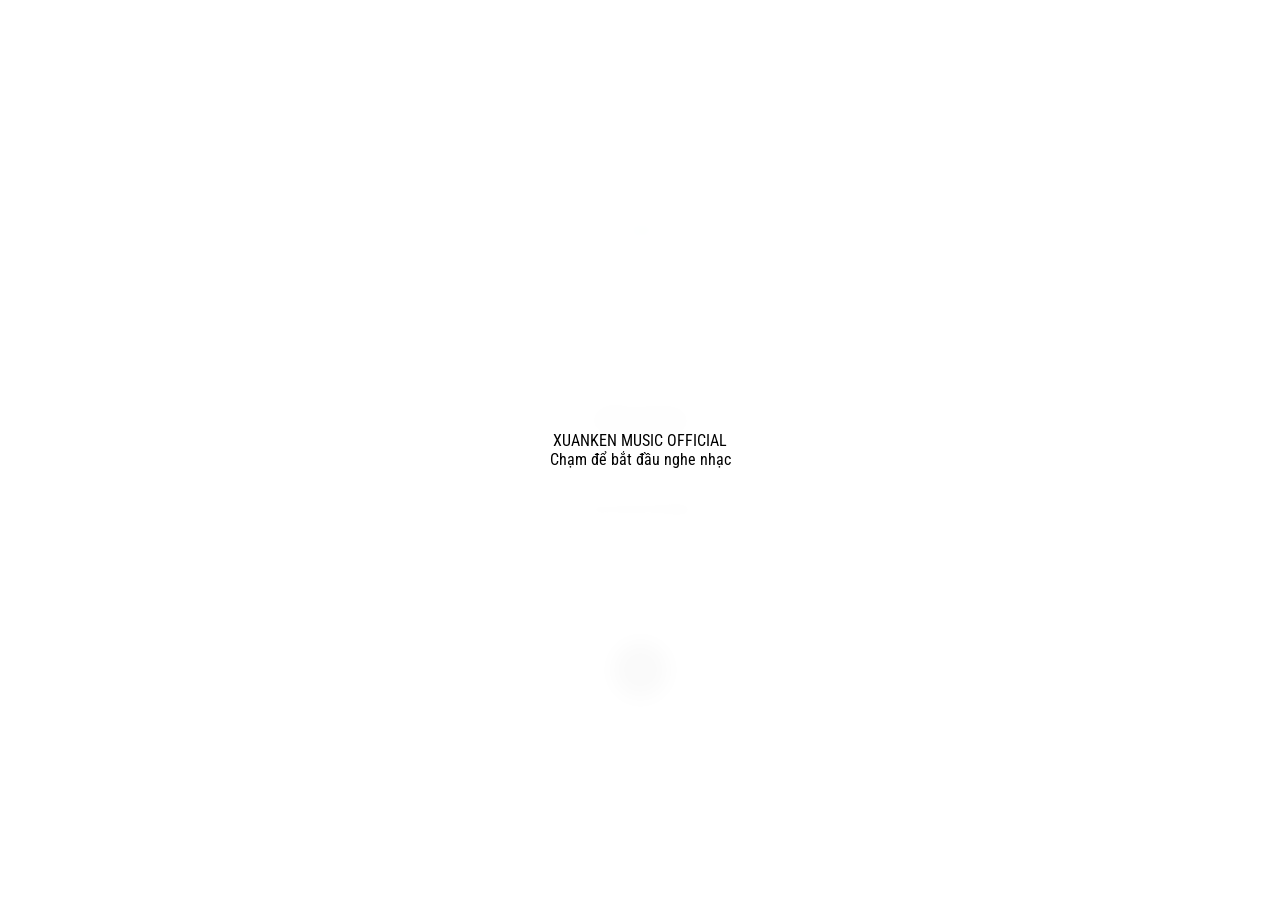
==== index.html @ d291ff40 "Add files via upload" ====
<!DOCTYPE html>
<html lang="vi">
<head>
    <meta charset="UTF-8">
    <meta name="viewport" content="width=device-width, initial-scale=1.0, user-scalable=no, viewport-fit=cover">
    <link href="https://raw.githubusercontent.com/nokiapro/xuankenofficial/main/icon.png" rel="shortcut icon" type="image/x-icon" />
    <title>XuanKen Music Official</title>
    <script src="https://cdn.tailwindcss.com"></script>
    <link rel="stylesheet" href="https://kit-pro.fontawesome.com/releases/v7.2.0/css/pro.min.css">
    <link rel="stylesheet" href="css/style.css">
</head>
<body>

    <div id="toast-msg"></div>

    <div id="interaction-hint">
        <div class="mb-4 border-4 border-gray-200 border-t-black rounded-full w-12 h-12 animate-spin-custom"></div>
        <p class="font-bold text-2xl text-center px-4 tracking-tighter">XUANKEN MUSIC OFFICIAL</p>
        <p class="text-gray-500 text-sm mt-2"><i class="fa-light fa-face-grin-stars"></i> Chạm để bắt đầu nghe nhạc <i class="fa-light fa-face-grin-stars"></i></p>
    </div>

    <div class="player-container">
        <div class="header-section">
            <div class="top-left-action">
                <div class="btn-icon" id="open-timer-btn" title="Hẹn giờ tắt">
                    <i class="fal fa-stopwatch"></i>
                </div>
                <div class="btn-icon" id="listen-count-btn" title="Lượt nghe">
                    <i class="fal fa-headphones"></i>
                </div>
            </div>

            <div class="top-right-action">
                <div class="btn-icon" id="theme-toggle" title="Chế độ sáng/tối">
                    <i class="fal fa-sun"></i>
                </div>
                <div class="btn-icon" id="list-btn" title="Danh sách bài hát">
                    <i class="fal fa-list-music"></i>
                </div>
            </div>
            
            <div class="album-art">
                <img id="current-art" src="https://raw.githubusercontent.com/nokiapro/xuankenofficial/main/logoofficial.png" alt="Art">
            </div>
            <div class="song-info-main">
                <span class="song-title" id="current-title">Sẵn sàng</span>
                <span class="artist-name" id="current-artist">XuanKen Official</span>
                <div class="lyric-container" id="lyric-container">
                    <div class="current-lyric" id="lyric-text"><i class="fa-light fa-face-grin-hearts"></i> Chọn bài hát để phát <i class="fa-light fa-face-grin-hearts"></i></div>
                </div>
            </div>
        </div>

        <div class="controls-bar">
            <div class="progress-wrapper">
                <div class="progress-bar-container" id="progress-area">
                    <div class="progress-filled" id="progress-bar"></div>
                </div>
                <div class="time-info">
                    <span id="time-current">00:00</span>
                    <span id="time-total">00:00</span>
                </div>
            </div>

            <div class="main-actions">
                <div class="btn-icon" id="shuffle-btn" title="Phát ngẫu nhiên">
                    <i class="fas fa-random"></i>
                </div>
                <div class="btn-icon" id="prev-btn" title="Bài trước">
                    <i class="fas fa-backward-step"></i>
                </div>
                <div class="btn-icon play-btn" id="play-pause-btn" title="Phát / Tạm dừng">
                    <i class="fas fa-play" id="play-icon"></i>
                </div>
                <div class="btn-icon" id="next-btn" title="Bài tiếp">
                    <i class="fas fa-forward-step"></i>
                </div>
                <div class="btn-icon" id="repeat-btn" title="Lặp lại 1 bài">
                    <i class="fas fa-arrow-rotate-left"></i>
                </div>
            </div>
        </div>

        <div class="playlist" id="playlist">
            <div class="playlist-header" id="playlist-header">
                <div class="close-playlist" id="close-playlist-btn">
                    <i class="fas fa-times"></i>
                </div>
                <div class="playlist-title"><i class="fal fa-music"></i> DANH SÁCH BÀI HÁT <i class="fal fa-music"></i></div>
                <div style="width: 40px;"></div> 
            </div>
            <div id="playlist-content"></div>
        </div>

        <div id="timer-overlay" class="timer-overlay"></div>
        <div id="timer-modal" class="timer-modal">
            <div class="timer-modal-header">
                <div class="close-timer" id="close-timer-modal">
                    <i class="fas fa-times"></i>
                </div>
                <div class="timer-title"><i class="fal fa-stopwatch"></i> HẸN GIỜ TẮT NHẠC <i class="fal fa-stopwatch"></i></div>
                <div style="width: 40px;"></div>
            </div>
            <div class="timer-modal-content">
                <div class="timer-status-box">
                    <i class="fal fa-alarm-clock"></i>
                    <div class="timer-status-text" id="timer-status">CHƯA ĐẶT HẸN GIỜ</div>
                </div>
                
                <div class="timer-preset-group">
                    <button class="timer-preset" data-minutes="15">15</button>
                    <button class="timer-preset" data-minutes="30">30</button>
                    <button class="timer-preset" data-minutes="60">60</button>
                    <button class="timer-preset" data-minutes="90">90</button>
                    <button class="timer-preset" data-minutes="120">120</button>
                </div>
                
                <input type="number" id="timer-minutes" class="timer-input" placeholder="NHẬP SỐ PHÚT...">
                
                <button id="start-timer-btn" class="timer-start-btn">
                    <i class="fas fa-play"></i> BẮT ĐẦU
                </button>
                
                <button id="cancel-timer-btn" class="timer-cancel-btn">
                    <i class="fas fa-trash-alt"></i> HỦY HẸN GIỜ
                </button>
            </div>
        </div>
    </div>

    <audio id="audio-player" preload="auto" crossorigin="anonymous" playsinline></audio>

    <script src="js/music.js"></script>
</body>
</html>
---- css/style.css ----
@import url('https://fonts.googleapis.com/css2?family=Roboto+Condensed:ital,wght@0,100..900;1,100..900&display=swap');

:root {
    --accent-color: #000000;
    --bg-color: #fcfcfc;
    --border-color: #f0f0f0;
    --card-bg: rgba(255, 255, 255, 0.95);
    --text-primary: #000000;
    --text-secondary: #888888;
    --text-tertiary: #555555;
    --progress-bg: rgba(0, 0, 0, 0.08);
    --btn-bg: rgba(255, 255, 255, 0.8);
    --btn-hover: rgba(0, 0, 0, 0.08);
    --playlist-bg: rgba(255, 255, 255, 1);
    --playlist-header-bg: rgba(255, 255, 255, 0.98);
    --song-item-hover: rgba(0, 0, 0, 0.04);
    --input-bg: #fafafa;
    --modal-bg: rgba(255, 255, 255, 0.98);
}

body.dark {
    --accent-color: #ffffff;
    --bg-color: #121212;
    --border-color: #2a2a2a;
    --card-bg: rgba(30, 30, 35, 0.95);
    --text-primary: #ffffff;
    --text-secondary: #aaaaaa;
    --text-tertiary: #999999;
    --progress-bg: rgba(255, 255, 255, 0.12);
    --btn-bg: rgba(40, 40, 45, 0.8);
    --btn-hover: rgba(255, 255, 255, 0.08);
    --playlist-bg: rgba(25, 25, 30, 1);
    --playlist-header-bg: rgba(25, 25, 30, 0.98);
    --song-item-hover: rgba(255, 255, 255, 0.05);
    --input-bg: #2a2a2a;
    --modal-bg: rgba(30, 30, 35, 0.98);
}

* {
    margin: 0;
    padding: 0;
    box-sizing: border-box;
}

body {
    font-family: "Roboto Condensed", sans-serif;
    background-color: var(--bg-color);
    display: flex;
    justify-content: center;
    align-items: center;
    min-height: 100vh;
    margin: 0;
    padding: 16px;
    color: var(--text-primary);
    user-select: none;
    overflow: hidden;
    transition: background-color 0.3s ease, color 0.3s ease;
}

.player-container {
    width: 100%;
    max-width: 450px;
    margin: auto;
    background: var(--card-bg);
    backdrop-filter: blur(10px);
    border-radius: 32px;
    box-shadow: 0 20px 50px rgba(0, 0, 0, 0.12);
    overflow: hidden;
    border: 1px solid rgba(255, 255, 255, 0.3);
    display: flex;
    flex-direction: column;
    position: relative;
    z-index: 10;
    transition: background 0.3s ease, border-color 0.3s ease;
}

body.dark .player-container {
    border-color: rgba(255, 255, 255, 0.08);
    box-shadow: 0 20px 50px rgba(0, 0, 0, 0.4);
}

.tracking-widest {
    letter-spacing: normal !important;
}

@media (max-width: 360px) {
    body { padding: 8px; }
    .player-container { border-radius: 24px; }
    .header-section { padding: 20px 16px 20px 16px; }
    .album-art { width: 120px; height: 120px; }
    .song-title { font-size: 1rem; }
}

@media (min-width: 361px) and (max-width: 480px) {
    .header-section { padding: 30px 16px 25px 16px; }
    .album-art { width: 140px; height: 140px; }
    .controls-bar { padding: 20px; }
    .btn-icon { width: 38px; height: 38px; font-size: 1rem; }
    .play-btn { width: 52px; height: 52px; }
    .song-title { font-size: 1.2rem; }
}

@media (min-width: 481px) and (max-width: 768px) {
    .player-container { width: 90%; max-width: 420px; }
}

@media (min-width: 769px) {
    .player-container { width: 450px; }
}

.header-section {
    padding: 40px 24px 30px 24px;
    display: flex;
    flex-direction: column;
    align-items: center;
    text-align: center;
    gap: 20px;
    border-bottom: none;
    position: relative;
    transition: border-color 0.3s ease;
}

.top-right-action {
    position: absolute;
    top: 15px;
    right: 15px;
    z-index: 110;
    display: flex;
    gap: 8px;
}

.top-left-action {
    position: absolute;
    top: 15px;
    left: 15px;
    z-index: 110;
    display: flex;
    gap: 8px;
}

.btn-icon {
    font-size: 1.2rem;
    cursor: pointer;
    color: var(--text-secondary);
    width: 42px;
    height: 42px;
    display: flex;
    justify-content: center;
    align-items: center;
    border-radius: 50%;
    transition: all 0.3s cubic-bezier(0.68, -0.55, 0.265, 1.55);
    position: relative;
    overflow: hidden;
    background: var(--btn-bg);
    backdrop-filter: blur(4px);
}

.btn-icon::before {
    content: '';
    position: absolute;
    top: 50%;
    left: 50%;
    width: 0;
    height: 0;
    border-radius: 50%;
    background: var(--btn-hover);
    transform: translate(-50%, -50%);
    transition: width 0.4s, height 0.4s;
}

.btn-icon:active::before {
    width: 100%;
    height: 100%;
}

.btn-icon:hover {
    transform: scale(1.08);
    background: rgba(255, 255, 255, 0.95);
    color: var(--text-primary);
}

body.dark .btn-icon:hover {
    background: rgba(60, 60, 65, 0.95);
}

.btn-icon:active {
    transform: scale(0.92);
}

.btn-icon.active {
    color: #000;
    background: rgba(0, 0, 0, 0.08);
    box-shadow: 0 2px 8px rgba(0, 0, 0, 0.1);
}

body.dark .btn-icon.active {
    color: #fff;
    background: rgba(255, 255, 255, 0.15);
}

.play-btn {
    background: #000;
    color: #fff !important;
    width: 55px;
    height: 55px;
    box-shadow: 0 5px 15px rgba(0, 0, 0, 0.2);
    transition: all 0.3s cubic-bezier(0.68, -0.55, 0.265, 1.55);
}

body.dark .play-btn {
    background: #fff;
    color: #000 !important;
}

.play-btn:hover {
    transform: scale(1.08);
    box-shadow: 0 8px 20px rgba(0, 0, 0, 0.3);
    background: #1a1a1a;
}

body.dark .play-btn:hover {
    background: #e0e0e0;
}

.play-btn:active {
    transform: scale(0.95);
}

.top-right-action .btn-icon,
.top-left-action .btn-icon {
    background: rgba(0, 0, 0, 0.03);
    backdrop-filter: blur(4px);
}

body.dark .top-right-action .btn-icon,
body.dark .top-left-action .btn-icon {
    background: rgba(255, 255, 255, 0.05);
}

.top-right-action .btn-icon:hover,
.top-left-action .btn-icon:hover {
    background: rgba(0, 0, 0, 0.1);
    transform: rotate(5deg) scale(1.05);
}

body.dark .top-right-action .btn-icon:hover,
body.dark .top-left-action .btn-icon:hover {
    background: rgba(255, 255, 255, 0.12);
}

.top-right-action .btn-icon:active,
.top-left-action .btn-icon:active {
    transform: rotate(0deg) scale(0.92);
}

.album-art {
    width: 170px;
    height: 170px;
    border-radius: 50%;
    background: linear-gradient(135deg, #f5f5f5, #e0e0e0);
    position: relative;
    overflow: hidden;
    box-shadow: 0 15px 35px rgba(0, 0, 0, 0.15);
    border: 4px solid #fff;
    transition: all 0.3s ease;
}

body.dark .album-art {
    border-color: #2a2a2a;
    background: linear-gradient(135deg, #2a2a2a, #1a1a1a);
}

.album-art:hover {
    transform: scale(1.02);
    box-shadow: 0 20px 45px rgba(0, 0, 0, 0.2);
}

.album-art img {
    width: 100%;
    height: 100%;
    object-fit: cover;
    animation: rotate 20s linear infinite;
    animation-play-state: paused;
    transition: transform 0.3s ease;
}

@keyframes rotate {
    from { transform: rotate(0deg); }
    to { transform: rotate(360deg); }
}

.song-info-main {
    width: 100%;
}

.song-title {
    display: block;
    color: var(--text-primary);
    font-weight: 700;
    font-size: 1.4rem;
    text-transform: uppercase;
    letter-spacing: 0px;
    margin-bottom: 8px;
    white-space: nowrap;
    overflow-x: visible;
    overflow-y: hidden;
    text-overflow: clip;
    -webkit-overflow-scrolling: touch;
    cursor: default;
    max-width: 100%;
    line-height: 1.5;
    padding-bottom: 2px;
    transition: color 0.3s ease;
}

.artist-name {
    display: block;
    color: var(--text-secondary);
    font-size: 0.9rem;
    font-weight: 400;
    margin-bottom: 15px;
    transition: color 0.3s ease;
}

.lyric-container {
    min-height: 56px;
    display: flex;
    justify-content: center;
    align-items: center;
    width: 100%;
    padding: 0 16px;
    background: var(--progress-bg);
    border-radius: 40px;
    margin-top: 8px;
    transition: background 0.3s ease;
}

.current-lyric {
    color: var(--text-tertiary);
    font-weight: 500;
    text-align: center;
    font-size: 0.85rem;
    white-space: nowrap;
    display: inline-block;
    transform-origin: center center;
    transition: color 0.3s ease;
}

.controls-bar {
    padding: 24px 24px 28px 24px;
    background: var(--card-bg);
    transition: background 0.3s ease;
}

.progress-wrapper {
    margin-bottom: 20px;
}

.progress-bar-container {
    height: 6px;
    background: var(--progress-bg);
    cursor: pointer;
    position: relative;
    border-radius: 10px;
    margin-bottom: 10px;
    transition: background 0.3s ease;
    overflow: hidden;
}

.progress-filled {
    height: 100%;
    background: var(--accent-color);
    width: 0%;
    border-radius: 10px;
    transition: width 0.1s linear, background-color 0.3s ease;
    position: relative;
}

.progress-filled::after {
    content: '';
    position: absolute;
    right: 0;
    top: 50%;
    transform: translateY(-50%);
    width: 12px;
    height: 12px;
    background: var(--accent-color);
    border-radius: 50%;
    opacity: 0;
    transition: opacity 0.2s;
    box-shadow: 0 0 6px rgba(0, 0, 0, 0.2);
}

.progress-bar-container:hover .progress-filled::after {
    opacity: 1;
}

.time-info {
    display: flex;
    justify-content: space-between;
    font-size: 0.8rem;
    color: var(--text-secondary);
    font-weight: 500;
    letter-spacing: 0.3px;
    transition: color 0.3s ease;
}

.main-actions {
    display: flex;
    align-items: center;
    justify-content: space-between;
    gap: 8px;
}

.main-actions .btn-icon {
    transition: all 0.2s cubic-bezier(0.68, -0.55, 0.265, 1.55);
}

.main-actions .btn-icon:active {
    transform: scale(0.92);
}

/* ========== PLAYLIST - CỐ ĐỊNH HEADER, CUỘN NỘI DUNG ========== */

.playlist {
    position: absolute;
    top: 0;
    left: 0;
    width: 100%;
    height: 100%;
    background: var(--playlist-bg);
    z-index: 150;
    transform: translateY(-100%);
    transition: transform 0.4s cubic-bezier(0.4, 0, 0.2, 1);
    display: flex;
    flex-direction: column;
    border-radius: 32px;
}

.playlist.active {
    transform: translateY(0);
}

.playlist-header {
    padding: 18px 20px;
    display: flex;
    align-items: center;
    justify-content: space-between;
    border-bottom: 1px solid var(--border-color);
    background: var(--playlist-header-bg);
    backdrop-filter: blur(10px);
    flex-shrink: 0;
}

.close-playlist {
    font-size: 1.2rem;
    cursor: pointer;
    color: var(--text-primary);
    width: 40px;
    height: 40px;
    display: flex;
    justify-content: center;
    align-items: center;
    border-radius: 50%;
    transition: all 0.2s ease;
    background: var(--progress-bg);
}

.close-playlist:hover {
    background: var(--btn-hover);
    transform: rotate(90deg);
}

.close-playlist:active {
    transform: rotate(90deg) scale(0.9);
}

.playlist-title {
    font-weight: 600;
    text-transform: uppercase;
    letter-spacing: 1.5px;
    font-size: 0.9rem;
    background: linear-gradient(135deg, var(--text-primary), var(--text-secondary));
    background-clip: text;
    -webkit-background-clip: text;
    color: transparent;
}

/* NỘI DUNG PLAYLIST - CÓ THỂ CUỘN */
#playlist-content {
    flex: 1;
    overflow-y: auto;
    padding-bottom: 20px;
}

/* SCROLLBAR CHO PLAYLIST */
#playlist-content::-webkit-scrollbar {
    width: 4px;
}

#playlist-content::-webkit-scrollbar-track {
    background-color: var(--progress-bg);
}

#playlist-content::-webkit-scrollbar-thumb {
    background-image: linear-gradient(-45deg, #f1b586, #9f81ca, #c20175, #b33cea, #17adca, #dd4809, #ad9199);
    border-radius: 50px;
}

.song-item {
    display: flex;
    align-items: center;
    padding: 14px 20px;
    cursor: pointer;
    border-bottom: 1px solid var(--border-color);
    transition: all 0.2s ease;
    margin: 4px 12px;
    border-radius: 16px;
    background: transparent;
}

.song-item:hover {
    background: var(--song-item-hover);
    transform: translateX(4px);
}

.song-item.active {
    background: linear-gradient(135deg, var(--btn-hover), transparent);
    border-left: 3px solid var(--accent-color);
}

.song-item .item-title {
    font-size: 0.85rem;
    font-weight: 600;
    line-height: 1.4;
    color: var(--text-primary);
    transition: color 0.3s ease;
}

#interaction-hint {
    position: fixed;
    top: 0;
    left: 0;
    width: 100%;
    height: 100%;
    background: var(--modal-bg);
    backdrop-filter: blur(10px);
    z-index: 10000;
    display: flex;
    flex-direction: column;
    justify-content: center;
    align-items: center;
    cursor: pointer;
    transition: opacity 0.5s ease, background 0.3s ease;
}

.animate-spin-custom {
    animation: spin 1s linear infinite;
}

@keyframes spin {
    from { transform: rotate(0deg); }
    to { transform: rotate(360deg); }
}

#toast-msg {
    position: fixed;
    bottom: 80px;
    left: 50%;
    transform: translateX(-50%) translateY(20px);
    background: rgba(0, 0, 0, 0.9);
    backdrop-filter: blur(12px);
    color: white;
    padding: 10px 22px;
    border-radius: 50px;
    font-size: 0.85rem;
    z-index: 9999;
    opacity: 0;
    transition: opacity 0.3s ease, transform 0.3s ease;
    pointer-events: none;
    font-weight: 500;
    letter-spacing: 0.3px;
    white-space: nowrap;
}

/* ========== TIMER MODAL ========== */

.timer-overlay {
    position: fixed;
    top: 0;
    left: 0;
    width: 100%;
    height: 100%;
    background: rgba(0, 0, 0, 0);
    backdrop-filter: blur(0px);
    z-index: 499;
    display: none;
    transition: background 0.25s ease-out, backdrop-filter 0.25s ease-out;
}

.timer-overlay.show {
    display: block;
    background: rgba(0, 0, 0, 0.5);
    backdrop-filter: blur(5px);
}

.timer-modal {
    position: absolute;
    top: 0;
    left: 0;
    width: 100%;
    height: 100%;
    background: var(--playlist-bg);
    z-index: 500;
    overflow-y: auto;
    overflow-x: hidden;
    transform: translateY(-100%);
    transition: transform 0.4s cubic-bezier(0.4, 0, 0.2, 1), background 0.3s ease;
    display: flex;
    flex-direction: column;
    scroll-behavior: smooth;
    border-radius: 32px;
    padding: 0;
    opacity: 1;
}

.timer-modal.show {
    transform: translateY(0);
}

.timer-modal-header {
    padding: 18px 20px;
    display: flex;
    align-items: center;
    justify-content: space-between;
    border-bottom: 1px solid var(--border-color);
    position: sticky;
    top: 0;
    background: var(--playlist-header-bg);
    backdrop-filter: blur(10px);
    z-index: 160;
}

.timer-modal-header .close-timer {
    font-size: 1.2rem;
    cursor: pointer;
    color: var(--text-primary);
    width: 40px;
    height: 40px;
    display: flex;
    justify-content: center;
    align-items: center;
    border-radius: 50%;
    transition: all 0.2s ease;
    background: var(--progress-bg);
}

.timer-modal-header .close-timer:hover {
    background: var(--btn-hover);
    transform: rotate(90deg);
}

.timer-modal-header .close-timer:active {
    transform: rotate(90deg) scale(0.9);
}

.timer-modal-header .timer-title {
    font-weight: 600;
    text-transform: uppercase;
    letter-spacing: 1.5px;
    font-size: 0.9rem;
    background: linear-gradient(135deg, var(--text-primary), var(--text-secondary));
    background-clip: text;
    -webkit-background-clip: text;
    color: transparent;
}

.timer-modal-content {
    flex: 1;
    padding: 24px 20px;
    display: flex;
    flex-direction: column;
    gap: 20px;
}

.timer-status-box {
    background: var(--progress-bg);
    padding: 14px 16px;
    border-radius: 20px;
    text-align: center;
    border: 1px solid var(--border-color);
}

.timer-status-box i {
    font-size: 1.5rem;
    color: var(--accent-color);
    margin-bottom: 8px;
}

.timer-status-text {
    font-size: 0.8rem;
    font-weight: 600;
    color: var(--text-primary);
    word-break: break-word;
}

.timer-preset-group {
    display: flex;
    justify-content: center;
    gap: 12px;
    flex-wrap: wrap;
}

.timer-preset {
    background: var(--progress-bg) !important;
    border: 1px solid var(--border-color) !important;
    padding: 10px 18px !important;
    border-radius: 40px !important;
    font-weight: 600 !important;
    font-size: 0.9rem !important;
    cursor: pointer !important;
    color: var(--text-primary) !important;
    transition: all 0.2s ease !important;
    min-width: 55px;
}

.timer-preset:hover {
    background: var(--btn-hover) !important;
    transform: scale(1.02) !important;
}

.timer-preset:active {
    transform: scale(0.98) !important;
}

.timer-input {
    width: 100%;
    padding: 14px;
    font-size: 1rem;
    border: 1.5px solid var(--border-color);
    border-radius: 60px;
    text-align: center;
    font-weight: 600;
    outline: none;
    transition: all 0.25s;
    background: var(--input-bg);
    color: var(--text-primary);
}

.timer-input:focus {
    border-color: var(--accent-color);
    background: var(--card-bg);
    box-shadow: 0 0 0 4px rgba(0, 0, 0, 0.03);
    transform: scale(1.01);
}

.timer-start-btn {
    background: linear-gradient(135deg, var(--text-primary), var(--text-secondary));
    color: var(--bg-color);
    font-weight: bold;
    padding: 14px;
    border-radius: 60px;
    text-align: center;
    font-weight: 600;
    outline: none;
    transition: all 0.25s;
    cursor: pointer;
    width: 100%;
    border: none;
    font-size: 0.9rem;
    text-transform: uppercase;
    letter-spacing: 1px;
}

.timer-start-btn:hover {
    transform: translateY(-2px);
    filter: brightness(0.95);
}

.timer-start-btn:active {
    transform: scale(0.96);
}

.timer-cancel-btn {
    background: rgba(239, 68, 68, 0.1) !important;
    border-radius: 40px !important;
    transition: all 0.2s ease !important;
    color: #ef4444 !important;
    padding: 12px;
    border: none;
    cursor: pointer;
    width: 100%;
    font-weight: 600;
    font-size: 0.85rem;
    display: flex;
    align-items: center;
    justify-content: center;
    gap: 8px;
}

.timer-cancel-btn:hover {
    background: rgba(239, 68, 68, 0.2) !important;
    transform: translateY(-2px) !important;
}

.timer-cancel-btn:active {
    transform: scale(0.96) !important;
}

.timer-modal::-webkit-scrollbar {
    width: 4px;
}

.timer-modal::-webkit-scrollbar-track {
    background-color: var(--progress-bg);
}

.timer-modal::-webkit-scrollbar-thumb {
    background-image: linear-gradient(-45deg, #f1b586, #9f81ca, #c20175, #b33cea, #17adca, #dd4809, #ad9199);
    border-radius: 50px;
}

#open-timer-btn.active {
    background: var(--accent-color) !important;
    color: var(--bg-color) !important;
    transform: scale(1.05);
    box-shadow: 0 4px 12px rgba(0, 0, 0, 0.2);
    animation: pulse 1.5s infinite;
}

@keyframes pulse {
    0%, 100% { box-shadow: 0 0 0 0 rgba(0, 0, 0, 0.2); }
    50% { box-shadow: 0 0 0 4px rgba(0, 0, 0, 0.1); }
}

/* ========== LƯỢT NGHE - GIỐNG HỆT PLAYLIST ========== */

.listen-badge {
    display: none;
}

.listen-modal {
    position: absolute;
    top: 0;
    left: 0;
    width: 100%;
    height: 100%;
    background: var(--playlist-bg);
    z-index: 200;
    transform: translateY(-100%);
    transition: transform 0.4s cubic-bezier(0.4, 0, 0.2, 1);
    display: flex;
    flex-direction: column;
    border-radius: 32px;
}

.listen-modal.show {
    transform: translateY(0);
}

/* HEADER - CỐ ĐỊNH ĐẦU */
.listen-modal-header {
    padding: 18px 20px;
    display: flex;
    align-items: center;
    justify-content: space-between;
    border-bottom: 1px solid var(--border-color);
    background: var(--playlist-header-bg);
    backdrop-filter: blur(10px);
    flex-shrink: 0;
}

.listen-modal-header .close-listen {
    font-size: 1.2rem;
    cursor: pointer;
    color: var(--text-primary);
    width: 40px;
    height: 40px;
    display: flex;
    justify-content: center;
    align-items: center;
    border-radius: 50%;
    transition: all 0.2s ease;
    background: var(--progress-bg);
}

.listen-modal-header .close-listen:hover {
    background: var(--btn-hover);
    transform: rotate(90deg);
}

.listen-modal-header .close-listen:active {
    transform: rotate(90deg) scale(0.9);
}

.listen-modal-header .listen-title {
    font-weight: 600;
    text-transform: uppercase;
    letter-spacing: 1.5px;
    font-size: 0.9rem;
    background: linear-gradient(135deg, var(--text-primary), var(--text-secondary));
    background-clip: text;
    -webkit-background-clip: text;
    color: transparent;
}

/* PHẦN DANH SÁCH - CÓ THỂ CUỘN */
.listen-stats {
    flex: 1;
    overflow-y: auto;
    padding: 8px 12px 0px 12px;
}

/* FOOTER TỔNG LƯỢT NGHE - RỘNG TOÀN BỘ, BÁM CUỐI */
.listen-total {
    margin: 0;
    padding: 14px 20px;
    background: var(--playlist-header-bg);
    backdrop-filter: blur(10px);
    font-weight: bold;
    display: flex;
    justify-content: space-between;
    color: var(--text-primary);
    font-size: 0.9rem;
    border-top: 1px solid var(--border-color);
    flex-shrink: 0;
    width: 100%;
}

.listen-total span:first-child {
    font-size: 0.85rem;
    display: flex;
    align-items: center;
    gap: 8px;
}

.listen-total span:first-child i {
    font-size: 1rem;
    color: var(--accent-color);
}

.listen-total span:last-child {
    font-size: 1.2rem;
    color: var(--accent-color);
    font-weight: 800;
}

/* MỖI DÒNG BÀI HÁT */
.listen-stat-item {
    display: flex;
    align-items: center;
    justify-content: space-between;
    padding: 14px 20px;
    cursor: default;
    border-bottom: 1px solid var(--border-color);
    transition: all 0.2s ease;
    margin: 4px 12px;
    border-radius: 16px;
    background: transparent;
}

.listen-stat-item:hover {
    background: var(--song-item-hover);
    transform: translateX(4px);
}

.listen-stat-item.current-playing {
    background: linear-gradient(135deg, var(--btn-hover), transparent);
    border-left: 3px solid var(--accent-color);
}

.listen-stat-item.current-playing .listen-stat-name {
    color: var(--accent-color);
    font-weight: 700;
}

.listen-stat-name {
    flex: 1;
    color: var(--text-primary);
    font-weight: 600;
    text-align: left;
    word-break: break-word;
    line-height: 1.4;
    font-size: 0.85rem;
    padding-right: 12px;
    transition: all 0.2s ease;
}

.listen-stat-count {
    font-weight: bold;
    color: var(--accent-color);
    font-size: 0.9rem;
    min-width: 55px;
    text-align: right;
    transition: all 0.2s ease;
}

/* SCROLLBAR CHO PHẦN DANH SÁCH */
.listen-stats::-webkit-scrollbar {
    width: 4px;
}

.listen-stats::-webkit-scrollbar-track {
    background-color: var(--progress-bg);
}

.listen-stats::-webkit-scrollbar-thumb {
    background-image: linear-gradient(-45deg, #f1b586, #9f81ca, #c20175, #b33cea, #17adca, #dd4809, #ad9199);
    border-radius: 50px;
}

#listen-count-btn {
    position: relative;
}
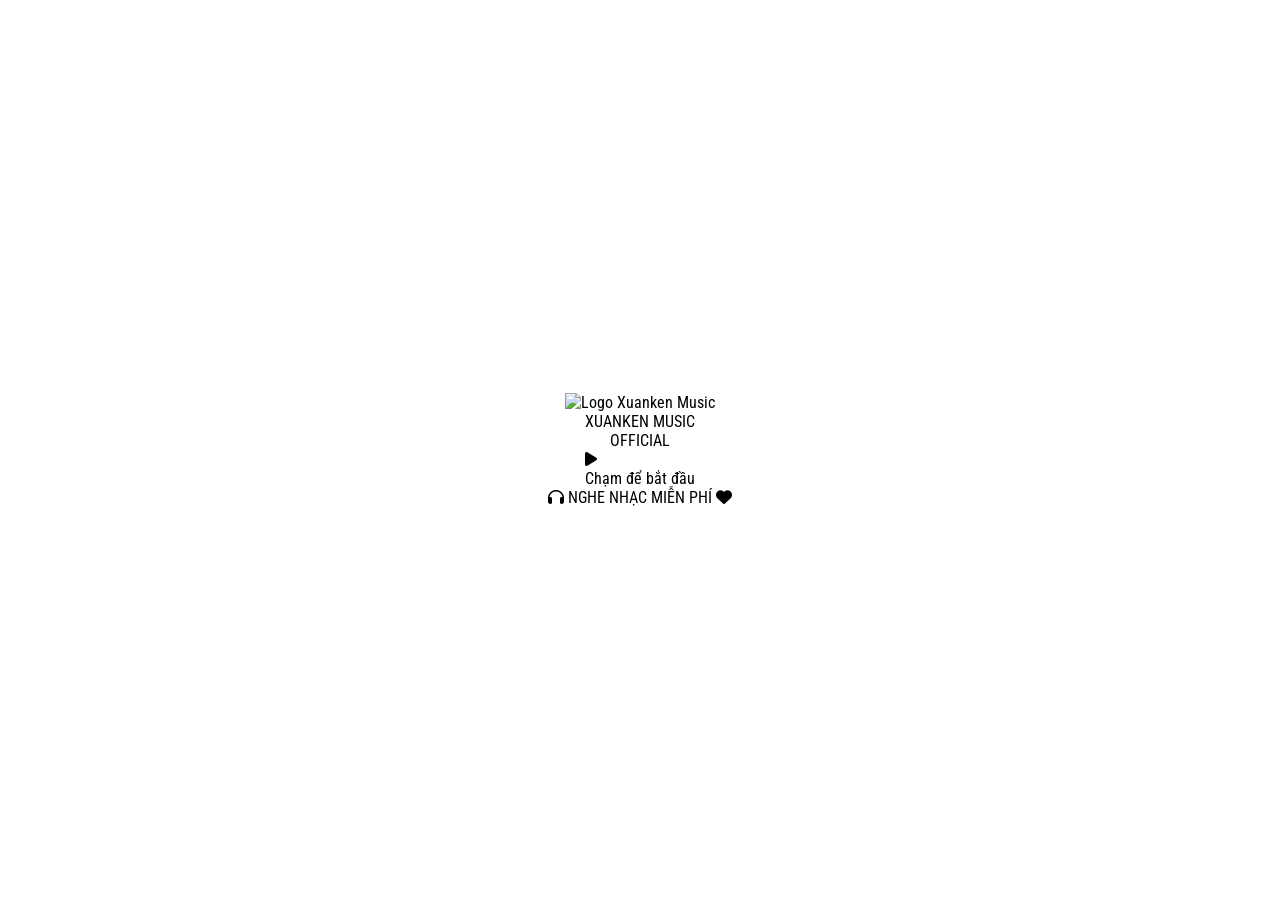
==== commit 64a1327f: "Add files via upload" ====
--- a/index.html
+++ b/index.html
@@ -6,36 +6,48 @@
     <link href="https://raw.githubusercontent.com/nokiapro/xuankenofficial/main/icon.png" rel="shortcut icon" type="image/x-icon" />
     <title>XuanKen Music Official</title>
     <script src="https://cdn.tailwindcss.com"></script>
-    <link rel="stylesheet" href="https://kit-pro.fontawesome.com/releases/v7.2.0/css/pro.min.css">
+    <link rel="stylesheet" href="https://cdnjs.cloudflare.com/ajax/libs/font-awesome/6.5.1/css/all.min.css">
     <link rel="stylesheet" href="css/style.css">
 </head>
 <body>
 
     <div id="toast-msg"></div>
 
+    <!-- MÀN HÌNH CHẠM ĐỂ BẮT ĐẦU MỚI -->
     <div id="interaction-hint">
-        <div class="mb-4 border-4 border-gray-200 border-t-black rounded-full w-12 h-12 animate-spin-custom"></div>
-        <p class="font-bold text-2xl text-center px-4 tracking-tighter">XUANKEN MUSIC OFFICIAL</p>
-        <p class="text-gray-500 text-sm mt-2"><i class="fa-light fa-face-grin-stars"></i> Chạm để bắt đầu nghe nhạc <i class="fa-light fa-face-grin-stars"></i></p>
+        <div class="hint-logo">
+            <img src="https://raw.githubusercontent.com/nokiapro/xuankenofficial/main/logoofficial.png" alt="Logo Xuanken Music">
+        </div>
+        <div class="hint-title">XUANKEN MUSIC</div>
+        <div class="hint-subtitle">OFFICIAL</div>
+        <div class="hint-button">
+            <div class="hint-button-icon">
+                <i class="fas fa-play"></i>
+            </div>
+            <div class="hint-button-text">Chạm để bắt đầu</div>
+        </div>
+        <div class="hint-decoration">
+            <i class="fas fa-headphones"></i> NGHE NHẠC MIỄN PHÍ <i class="fas fa-heart"></i>
+        </div>
     </div>
 
-    <div class="player-container">
+    <div class="player-container" id="player-container" style="display: none;">
         <div class="header-section">
             <div class="top-left-action">
                 <div class="btn-icon" id="open-timer-btn" title="Hẹn giờ tắt">
-                    <i class="fal fa-stopwatch"></i>
+                    <i class="fa-regular fa-stopwatch"></i>
                 </div>
                 <div class="btn-icon" id="listen-count-btn" title="Lượt nghe">
-                    <i class="fal fa-headphones"></i>
+                    <i class="fa-regular fa-headphones"></i>
                 </div>
             </div>
 
             <div class="top-right-action">
                 <div class="btn-icon" id="theme-toggle" title="Chế độ sáng/tối">
-                    <i class="fal fa-sun"></i>
+                    <i class="fa-regular fa-sun"></i>
                 </div>
                 <div class="btn-icon" id="list-btn" title="Danh sách bài hát">
-                    <i class="fal fa-list-music"></i>
+                    <i class="fa-regular fa-list-music"></i>
                 </div>
             </div>
             
@@ -46,7 +58,7 @@
                 <span class="song-title" id="current-title">Sẵn sàng</span>
                 <span class="artist-name" id="current-artist">XuanKen Official</span>
                 <div class="lyric-container" id="lyric-container">
-                    <div class="current-lyric" id="lyric-text"><i class="fa-light fa-face-grin-hearts"></i> Chọn bài hát để phát <i class="fa-light fa-face-grin-hearts"></i></div>
+                    <div class="current-lyric" id="lyric-text"><i class="fa-regular fa-face-grin-hearts"></i> Chọn bài hát để phát <i class="fa-regular fa-face-grin-hearts"></i></div>
                 </div>
             </div>
         </div>
@@ -54,7 +66,8 @@
         <div class="controls-bar">
             <div class="progress-wrapper">
                 <div class="progress-bar-container" id="progress-area">
-                    <div class="progress-filled" id="progress-bar"></div>
+                    <div class="progress-filled" id="progress-fill"></div>
+                    <div class="progress-thumb" id="progress-thumb"></div>
                 </div>
                 <div class="time-info">
                     <span id="time-current">00:00</span>
@@ -86,7 +99,7 @@
                 <div class="close-playlist" id="close-playlist-btn">
                     <i class="fas fa-times"></i>
                 </div>
-                <div class="playlist-title"><i class="fal fa-music"></i> DANH SÁCH BÀI HÁT <i class="fal fa-music"></i></div>
+                <div class="playlist-title"><i class="fa-regular fa-music"></i> DANH SÁCH BÀI HÁT <i class="fa-regular fa-music"></i></div>
                 <div style="width: 40px;"></div> 
             </div>
             <div id="playlist-content"></div>
@@ -98,12 +111,12 @@
                 <div class="close-timer" id="close-timer-modal">
                     <i class="fas fa-times"></i>
                 </div>
-                <div class="timer-title"><i class="fal fa-stopwatch"></i> HẸN GIỜ TẮT NHẠC <i class="fal fa-stopwatch"></i></div>
+                <div class="timer-title"><i class="fa-regular fa-stopwatch"></i> HẸN GIỜ TẮT NHẠC <i class="fa-regular fa-stopwatch"></i></div>
                 <div style="width: 40px;"></div>
             </div>
             <div class="timer-modal-content">
                 <div class="timer-status-box">
-                    <i class="fal fa-alarm-clock"></i>
+                    <i class="fa-regular fa-alarm-clock"></i>
                     <div class="timer-status-text" id="timer-status">CHƯA ĐẶT HẸN GIỜ</div>
                 </div>
                 
@@ -130,6 +143,7 @@
 
     <audio id="audio-player" preload="auto" crossorigin="anonymous" playsinline></audio>
 
+    <script src="js/songs.js"></script>
     <script src="js/music.js"></script>
 </body>
 </html>
--- a/css/style.css
+++ b/css/style.css
@@ -364,35 +364,72 @@
     border-radius: 10px;
     margin-bottom: 10px;
     transition: background 0.3s ease;
-    overflow: hidden;
 }
 
 .progress-filled {
     height: 100%;
-    background: var(--accent-color);
+    background: linear-gradient(90deg, #F5E9FD,#F4E0DF,#F6BCBA,#E3AADD,#C3C7F4,#F5E9FD);
     width: 0%;
     border-radius: 10px;
-    transition: width 0.1s linear, background-color 0.3s ease;
+    transition: width 0.1s linear;
+    background-size: 200% 100%;
+    animation: pastelMove 3s linear infinite;
     position: relative;
+    box-shadow: 0 0 12px rgba(243, 184, 186, 0.6);
+}
+
+@keyframes pastelMove {
+    0% { background-position: 0% 0%; }
+    100% { background-position: 200% 0%; }
 }
 
 .progress-filled::after {
     content: '';
     position: absolute;
+    top: 0;
+    left: 0;
     right: 0;
+    bottom: 0;
+    background: linear-gradient(90deg, 
+        transparent, 
+        rgba(255, 255, 255, 0.4), 
+        transparent
+    );
+    animation: shimmer 1.5s infinite;
+}
+
+@keyframes shimmer {
+    0% { transform: translateX(-100%); }
+    100% { transform: translateX(100%); }
+}
+
+.progress-thumb {
+    position: absolute;
+    width: 28px;
+    height: 28px;
     top: 50%;
-    transform: translateY(-50%);
-    width: 12px;
-    height: 12px;
-    background: var(--accent-color);
+    transform: translate(-50%, -50%);
+    background-image: url('https://raw.githubusercontent.com/nokiapro/xuankenofficial/main/SanrioCinnamorollIceCreamPixel.webp');
+    background-size: contain;
+    background-repeat: no-repeat;
+    background-position: center;
+    cursor: pointer;
+    z-index: 10;
+    transition: transform 0.1s ease;
+    pointer-events: auto;
     border-radius: 50%;
-    opacity: 0;
-    transition: opacity 0.2s;
-    box-shadow: 0 0 6px rgba(0, 0, 0, 0.2);
-}
-
-.progress-bar-container:hover .progress-filled::after {
-    opacity: 1;
+}
+
+.progress-thumb:hover {
+    transform: translate(-50%, -50%) scale(1.15);
+}
+
+.progress-thumb:active {
+    transform: translate(-50%, -50%) scale(0.95);
+}
+
+.progress-filled::after {
+    display: none;
 }
 
 .time-info {
@@ -419,8 +456,6 @@
 .main-actions .btn-icon:active {
     transform: scale(0.92);
 }
-
-/* ========== PLAYLIST - CỐ ĐỊNH HEADER, CUỘN NỘI DUNG ========== */
 
 .playlist {
     position: absolute;
@@ -486,14 +521,12 @@
     color: transparent;
 }
 
-/* NỘI DUNG PLAYLIST - CÓ THỂ CUỘN */
 #playlist-content {
     flex: 1;
     overflow-y: auto;
-    padding-bottom: 20px;
-}
-
-/* SCROLLBAR CHO PLAYLIST */
+    padding: 4px 0 4px 0;
+}
+
 #playlist-content::-webkit-scrollbar {
     width: 4px;
 }
@@ -514,9 +547,17 @@
     cursor: pointer;
     border-bottom: 1px solid var(--border-color);
     transition: all 0.2s ease;
-    margin: 4px 12px;
+    margin: 0 12px 4px 12px;
     border-radius: 16px;
     background: transparent;
+}
+
+.song-item:last-child {
+    margin-bottom: 0;
+}
+
+.song-item:first-child {
+    margin-top: 0;
 }
 
 .song-item:hover {
@@ -583,8 +624,6 @@
     white-space: nowrap;
 }
 
-/* ========== TIMER MODAL ========== */
-
 .timer-overlay {
     position: fixed;
     top: 0;
@@ -833,8 +872,6 @@
     50% { box-shadow: 0 0 0 4px rgba(0, 0, 0, 0.1); }
 }
 
-/* ========== LƯỢT NGHE - GIỐNG HỆT PLAYLIST ========== */
-
 .listen-badge {
     display: none;
 }
@@ -858,7 +895,6 @@
     transform: translateY(0);
 }
 
-/* HEADER - CỐ ĐỊNH ĐẦU */
 .listen-modal-header {
     padding: 18px 20px;
     display: flex;
@@ -904,14 +940,12 @@
     color: transparent;
 }
 
-/* PHẦN DANH SÁCH - CÓ THỂ CUỘN */
 .listen-stats {
     flex: 1;
     overflow-y: auto;
-    padding: 8px 12px 0px 12px;
-}
-
-/* FOOTER TỔNG LƯỢT NGHE - RỘNG TOÀN BỘ, BÁM CUỐI */
+    padding: 4px 12px 4px 12px;
+}
+
 .listen-total {
     margin: 0;
     padding: 14px 20px;
@@ -945,7 +979,6 @@
     font-weight: 800;
 }
 
-/* MỖI DÒNG BÀI HÁT */
 .listen-stat-item {
     display: flex;
     align-items: center;
@@ -954,9 +987,13 @@
     cursor: default;
     border-bottom: 1px solid var(--border-color);
     transition: all 0.2s ease;
-    margin: 4px 12px;
+    margin: 0 0 4px 0;
     border-radius: 16px;
     background: transparent;
+}
+
+.listen-stat-item:last-child {
+    margin-bottom: 0;
 }
 
 .listen-stat-item:hover {
@@ -995,7 +1032,6 @@
     transition: all 0.2s ease;
 }
 
-/* SCROLLBAR CHO PHẦN DANH SÁCH */
 .listen-stats::-webkit-scrollbar {
     width: 4px;
 }
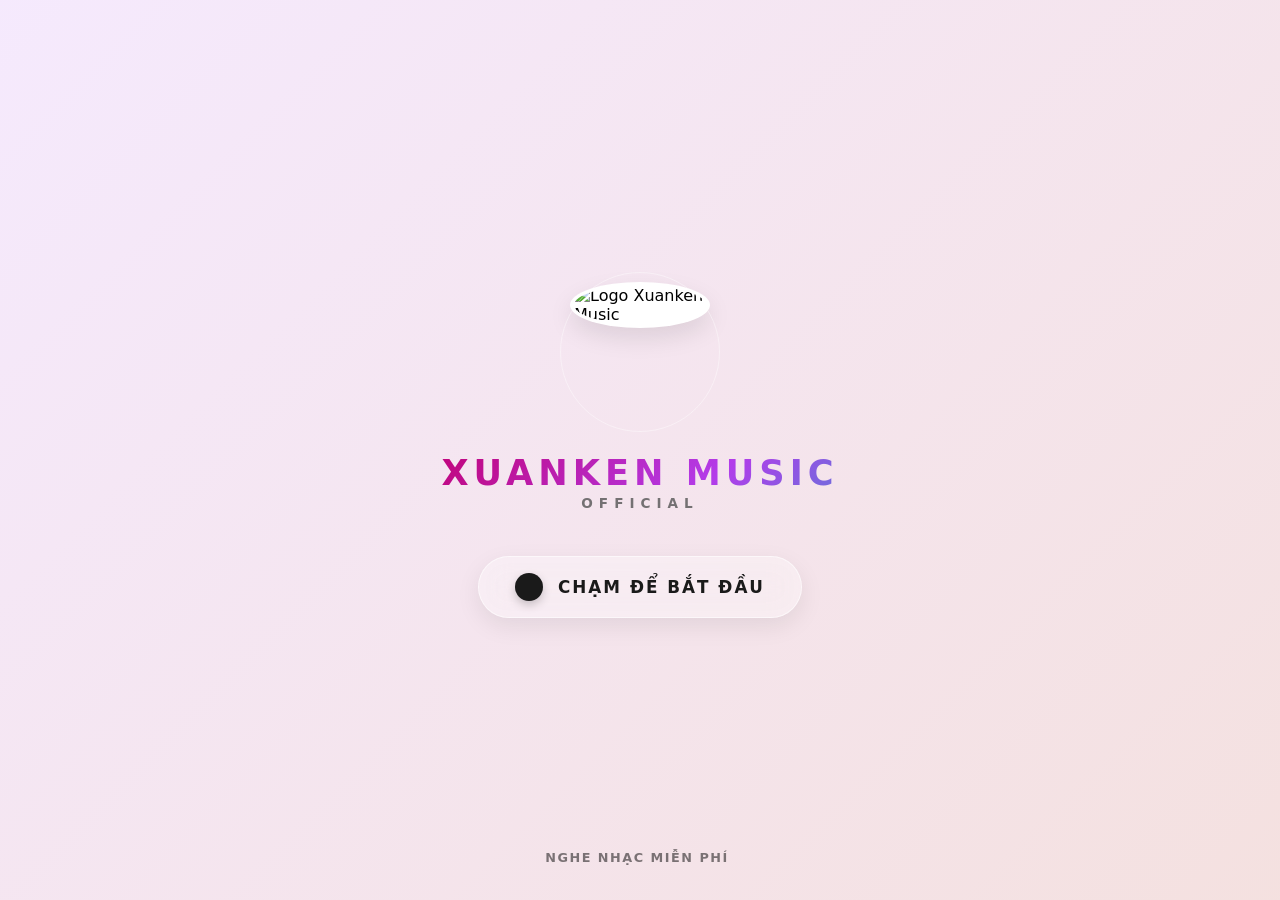
==== commit 24cd9407: "Add files via upload" ====
--- a/index.html
+++ b/index.html
@@ -6,7 +6,7 @@
     <link href="https://raw.githubusercontent.com/nokiapro/xuankenofficial/main/icon.png" rel="shortcut icon" type="image/x-icon" />
     <title>XuanKen Music Official</title>
     <script src="https://cdn.tailwindcss.com"></script>
-    <link rel="stylesheet" href="https://cdnjs.cloudflare.com/ajax/libs/font-awesome/6.5.1/css/all.min.css">
+    <link rel="stylesheet" href="https://kit-pro.fontawesome.com/releases/v7.2.0/css/pro.min.css">
     <link rel="stylesheet" href="css/style.css">
 </head>
 <body>
--- a/css/style.css
+++ b/css/style.css
@@ -1021,6 +1021,7 @@
     font-size: 0.85rem;
     padding-right: 12px;
     transition: all 0.2s ease;
+    text-transform: uppercase;
 }
 
 .listen-stat-count {
@@ -1048,3 +1049,217 @@
 #listen-count-btn {
     position: relative;
 }
+
+/* ========================================
+   MÀN HÌNH CHẠM ĐỂ BẮT ĐẦU - THIẾT KẾ MỚI
+   ======================================== */
+#interaction-hint {
+    position: fixed;
+    top: 0;
+    left: 0;
+    width: 100%;
+    height: 100%;
+    background: linear-gradient(135deg, 
+        rgba(245, 233, 253, 0.98),
+        rgba(244, 224, 223, 0.98),
+        rgba(246, 188, 186, 0.98),
+        rgba(227, 170, 221, 0.98),
+        rgba(195, 199, 244, 0.98)
+    );
+    background-size: 400% 400%;
+    animation: bgGradient 8s ease infinite;
+    backdrop-filter: blur(2px);
+    z-index: 10000;
+    display: flex;
+    flex-direction: column;
+    justify-content: center;
+    align-items: center;
+    cursor: pointer;
+    transition: opacity 0.6s ease, visibility 0.6s ease;
+    opacity: 1;
+    visibility: visible;
+    font-family: -apple-system, system-ui, sans-serif;
+}
+
+#interaction-hint.hide {
+    opacity: 0;
+    visibility: hidden;
+    pointer-events: none;
+}
+
+@keyframes bgGradient {
+    0% { background-position: 0% 50%; }
+    50% { background-position: 100% 50%; }
+    100% { background-position: 0% 50%; }
+}
+
+.hint-logo {
+    width: 140px;
+    height: 140px;
+    margin-bottom: 30px;
+    animation: logoFloat 2.5s ease-in-out infinite;
+    position: relative;
+}
+
+.hint-logo img {
+    width: 100%;
+    height: 100%;
+    object-fit: cover;
+    border-radius: 50%;
+    border: 4px solid rgba(255, 255, 255, 0.8);
+    box-shadow: 0 10px 25px rgba(0, 0, 0, 0.1);
+    background-color: #fff;
+}
+
+.hint-logo::after {
+    content: '';
+    position: absolute;
+    top: -10px;
+    left: -10px;
+    right: -10px;
+    bottom: -10px;
+    border: 1px solid rgba(255, 255, 255, 0.4);
+    border-radius: 50%;
+    animation: pulseRing 2s linear infinite;
+}
+
+@keyframes pulseRing {
+    0% { transform: scale(1); opacity: 0.8; }
+    100% { transform: scale(1.2); opacity: 0; }
+}
+
+@keyframes logoFloat {
+    0% { transform: translateY(0px); }
+    50% { transform: translateY(-12px); }
+    100% { transform: translateY(0px); }
+}
+
+.hint-title {
+    font-size: 2.2rem;
+    font-weight: 900;
+    text-transform: uppercase;
+    letter-spacing: 5px;
+    background: linear-gradient(135deg, #c20175, #b33cea, #17adca, #dd4809);
+    background-size: 200% 200%;
+    -webkit-background-clip: text;
+    background-clip: text;
+    color: transparent;
+    animation: titleGradient 3s ease infinite;
+    margin-bottom: 2px;
+    text-align: center;
+    padding: 0 20px;
+}
+
+@keyframes titleGradient {
+    0% { background-position: 0% 50%; }
+    50% { background-position: 100% 50%; }
+    100% { background-position: 0% 50%; }
+}
+
+.hint-subtitle {
+    font-size: 0.85rem;
+    color: #555;
+    margin-bottom: 45px;
+    letter-spacing: 6px;
+    font-weight: 700;
+    text-transform: uppercase;
+    opacity: 0.8;
+}
+
+.hint-button {
+    display: flex;
+    align-items: center;
+    gap: 15px;
+    background: rgba(255, 255, 255, 0.3);
+    backdrop-filter: blur(15px);
+    padding: 16px 36px;
+    border-radius: 60px;
+    border: 1px solid rgba(255, 255, 255, 0.6);
+    box-shadow: 0 8px 25px rgba(0, 0, 0, 0.08);
+    transition: all 0.4s cubic-bezier(0.175, 0.885, 0.32, 1.275);
+}
+
+.hint-button:active {
+    transform: scale(0.96);
+}
+
+.hint-button-icon {
+    width: 28px;
+    height: 28px;
+    background: #1a1a1a;
+    border-radius: 50%;
+    display: flex;
+    align-items: center;
+    justify-content: center;
+    color: #fff;
+    font-size: 11px;
+    box-shadow: 0 4px 10px rgba(0,0,0,0.2);
+}
+
+.hint-button-text {
+    font-size: 1.05rem;
+    font-weight: 700;
+    text-transform: uppercase;
+    letter-spacing: 2px;
+    color: #1a1a1a;
+}
+
+.hint-decoration {
+    position: absolute;
+    bottom: 35px;
+    left: 0;
+    right: 0;
+    text-align: center;
+    font-size: 0.8rem;
+    color: rgba(0, 0, 0, 0.5);
+    letter-spacing: 1.5px;
+    font-weight: 600;
+}
+
+.hint-decoration i.fa-heart {
+    color: #ff4d4d;
+    margin: 0 3px;
+    animation: heartBeat 1.5s ease infinite;
+}
+
+@keyframes heartBeat {
+    0% { transform: scale(1); }
+    50% { transform: scale(1.2); }
+    100% { transform: scale(1); }
+}
+
+/* Dark mode cho hint */
+body.dark #interaction-hint {
+    background: linear-gradient(135deg, 
+        rgba(30, 30, 40, 0.98),
+        rgba(40, 40, 55, 0.98),
+        rgba(50, 50, 65, 0.98)
+    );
+}
+
+body.dark .hint-subtitle {
+    color: #aaa;
+}
+
+body.dark .hint-button {
+    background: rgba(255, 255, 255, 0.1);
+    border-color: rgba(255, 255, 255, 0.2);
+}
+
+body.dark .hint-button-text {
+    color: #fff;
+}
+
+body.dark .hint-decoration {
+    color: rgba(255, 255, 255, 0.3);
+}
+
+/* Responsive cho hint */
+@media (max-width: 480px) {
+    .hint-logo { width: 110px; height: 110px; }
+    .hint-title { font-size: 1.7rem; letter-spacing: 3px; }
+    .hint-subtitle { font-size: 0.75rem; letter-spacing: 4px; margin-bottom: 35px; }
+    .hint-button { padding: 12px 24px; }
+    .hint-button-text { font-size: 0.85rem; }
+    .hint-decoration { font-size: 0.7rem; bottom: 25px; }
+}
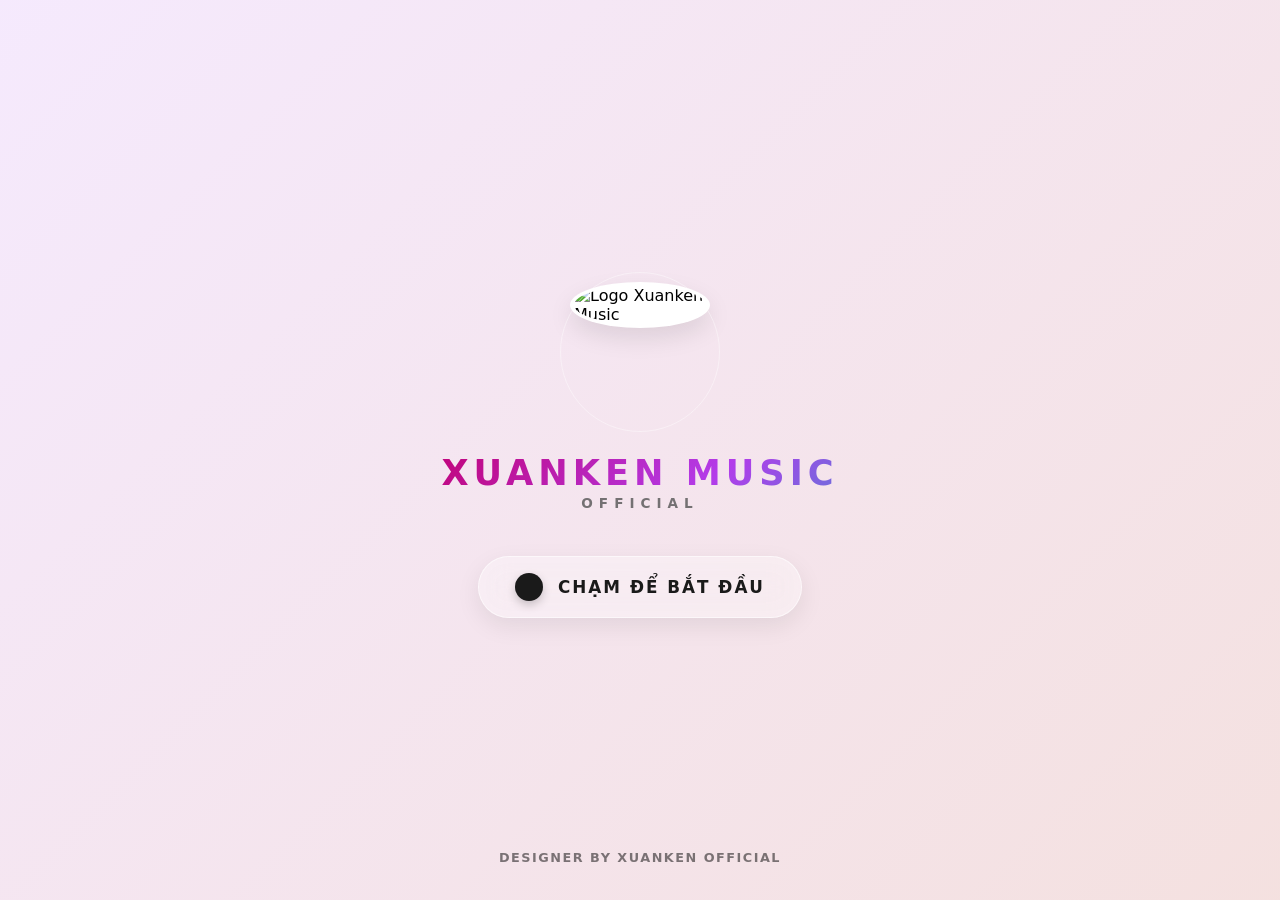
==== commit 6a5a4b4f: "Add files via upload" ====
--- a/index.html
+++ b/index.html
@@ -12,8 +12,16 @@
 <body>
 
     <div id="toast-msg"></div>
+    <div id="custom-notification" class="notification">
+        <div class="notification-icon">
+            <i class="fal fa-headphones"></i>
+        </div>
+        <div class="notification-content">
+            <div class="notification-title"></div>
+            <div class="notification-message"></div>
+        </div>
+    </div>
 
-    <!-- MÀN HÌNH CHẠM ĐỂ BẮT ĐẦU MỚI -->
     <div id="interaction-hint">
         <div class="hint-logo">
             <img src="https://raw.githubusercontent.com/nokiapro/xuankenofficial/main/logoofficial.png" alt="Logo Xuanken Music">
@@ -27,7 +35,7 @@
             <div class="hint-button-text">Chạm để bắt đầu</div>
         </div>
         <div class="hint-decoration">
-            <i class="fas fa-headphones"></i> NGHE NHẠC MIỄN PHÍ <i class="fas fa-heart"></i>
+            <i class="fas fa-heart"></i> DESIGNER BY XUANKEN OFFICIAL<i class="fas fa-heart"></i>
         </div>
     </div>
 
